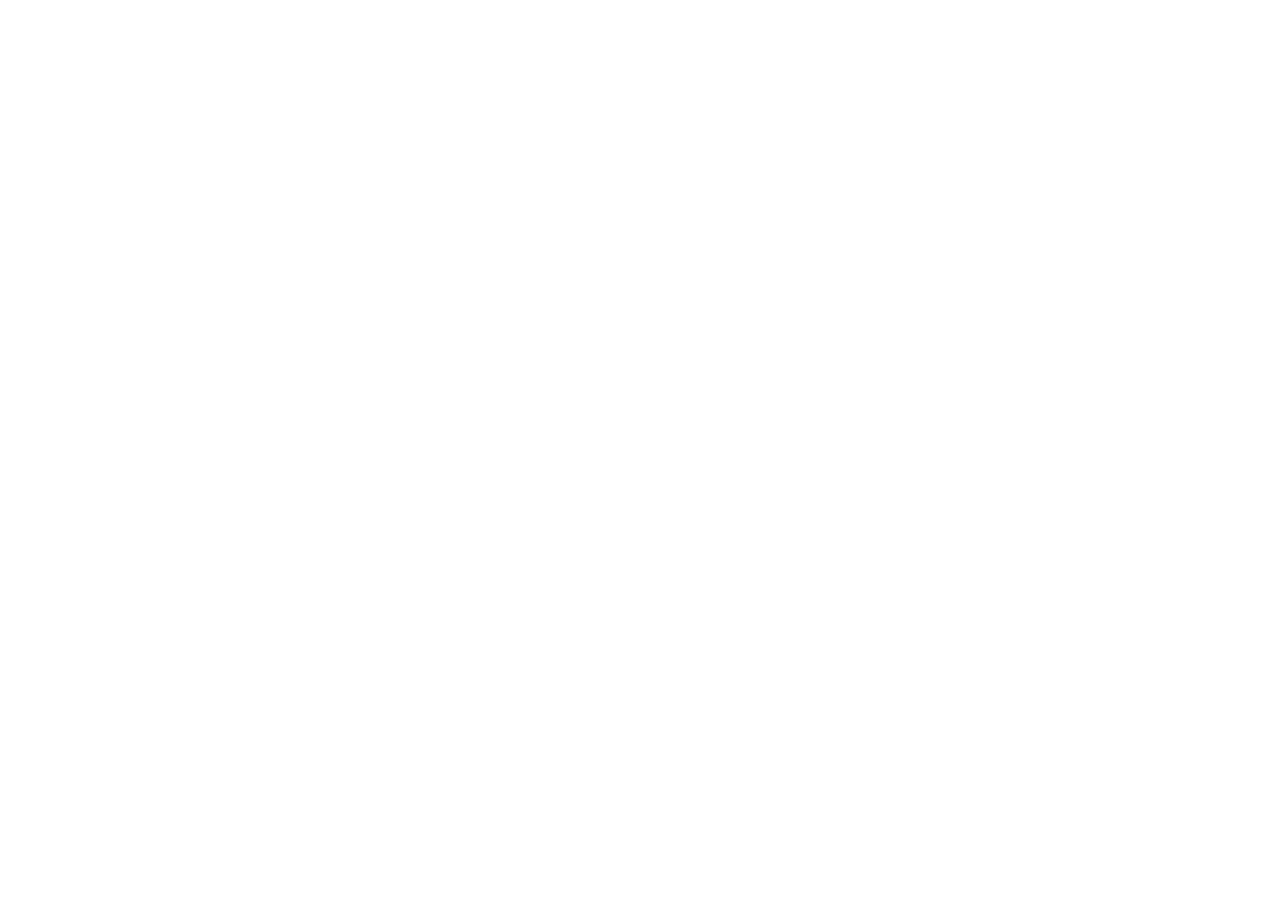
==== webshop.html @ d56270fb "base of webshop" ====
<!DOCTYPE html>
<html lang="en">
<head>
    <meta charset="UTF-8">
    <meta http-equiv="X-UA-Compatible" content="IE=edge">
    <meta name="viewport" content="width=device-width, initial-scale=1.0">
    <title>Webshop</title>
</head>
<body>
    <header>




    </header>
    
    
</body>
</html>
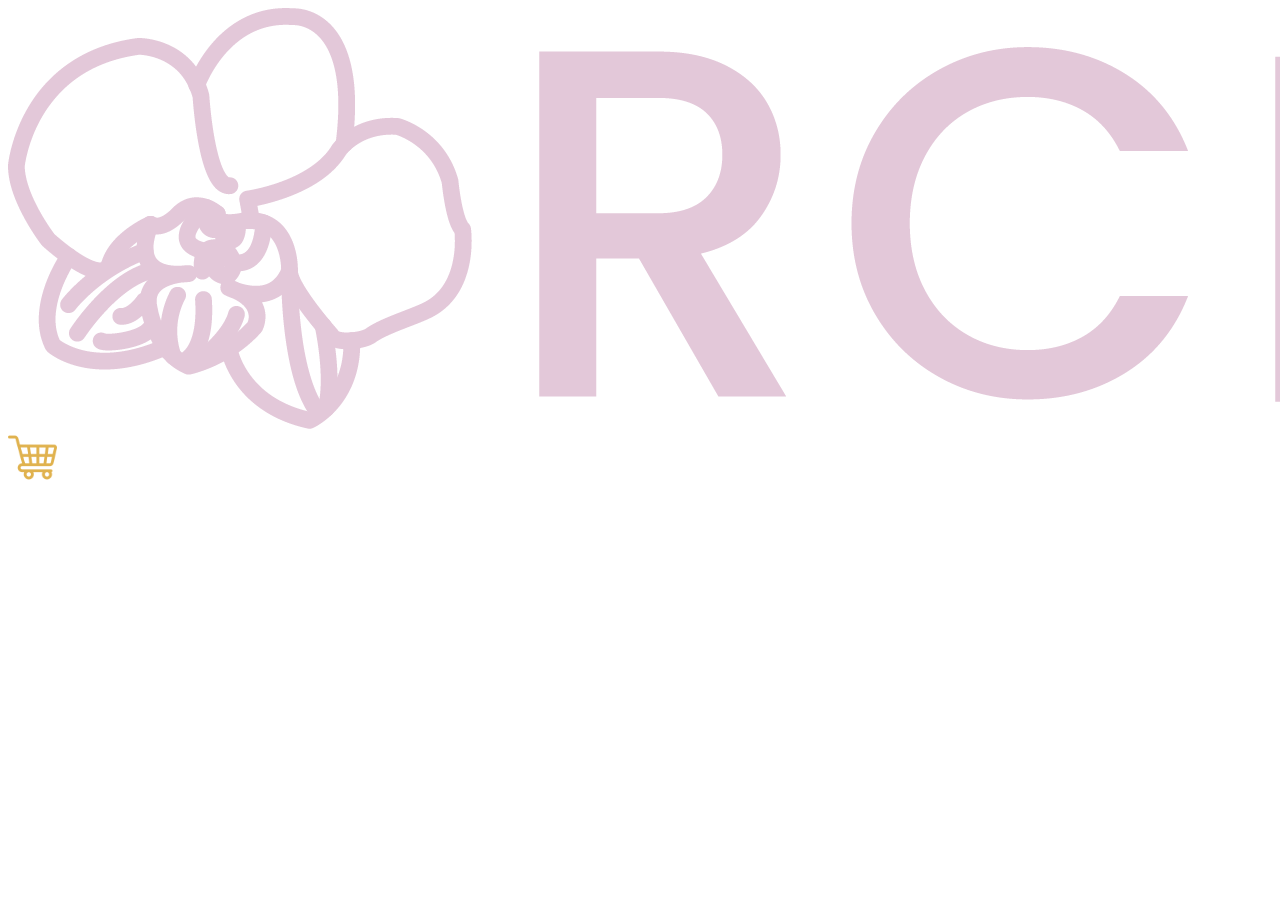
==== commit 072b24b0: "created img folder and added images" ====
--- a/webshop.html
+++ b/webshop.html
@@ -8,6 +8,10 @@
 </head>
 <body>
     <header>
+        <img href="#" src="./img/logo.png" alt="Orchil logo" class="logo">
+        <img href ="#" src="./img/shopping-cart.png" alt="shopping cart icon" class="shoppingcart">
+        
+
 
 
 
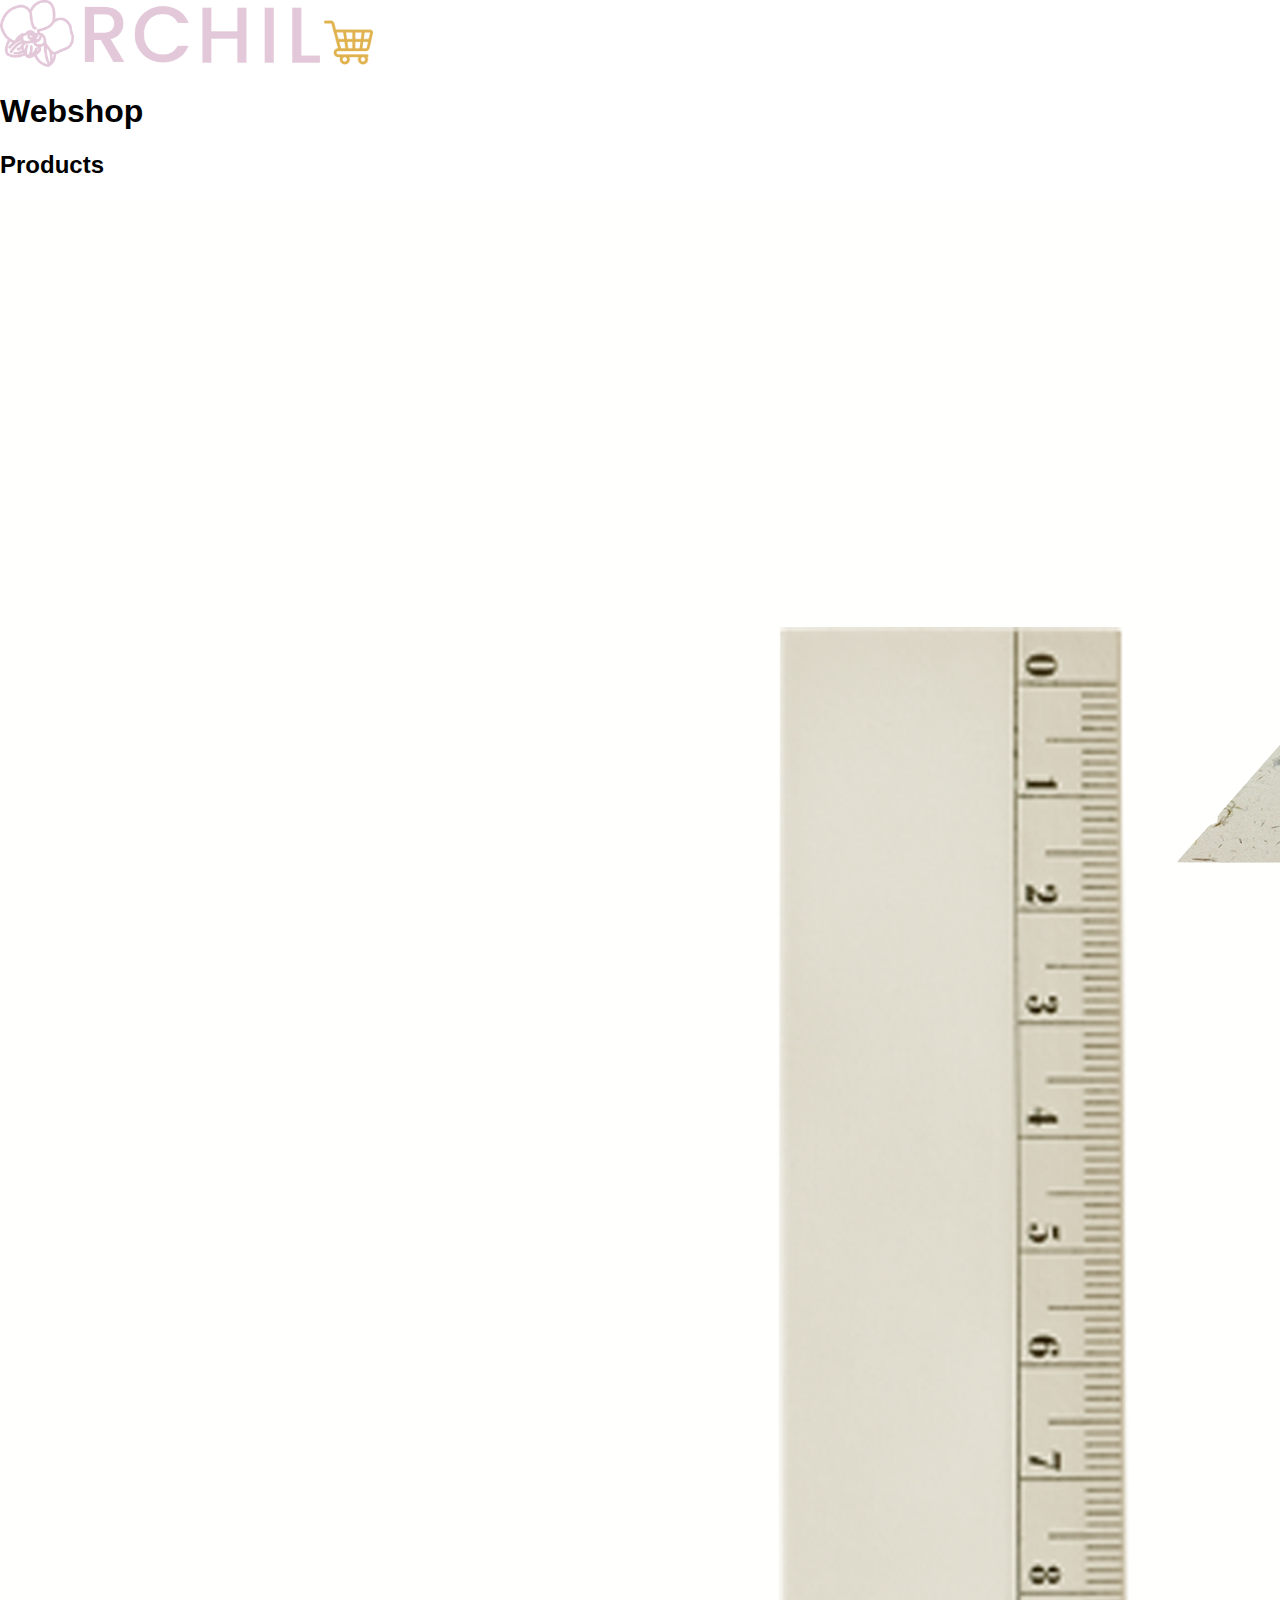
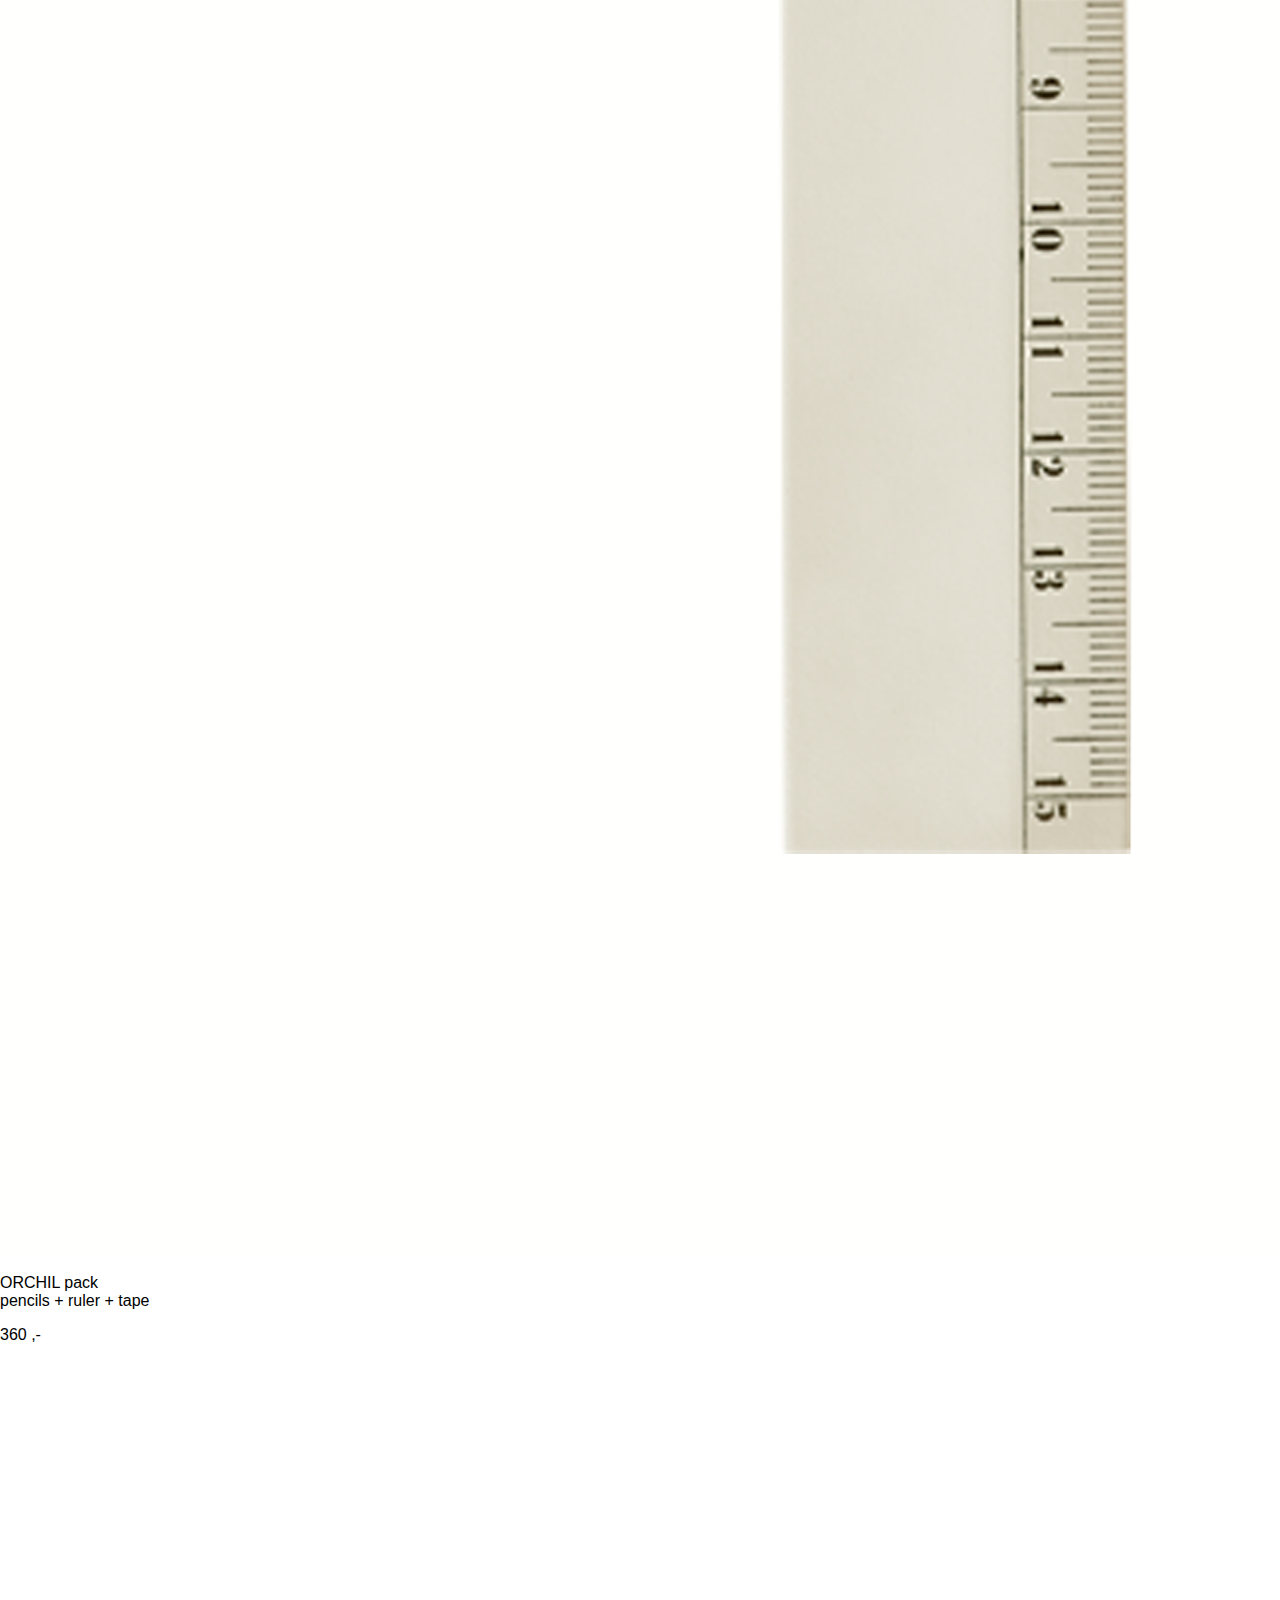
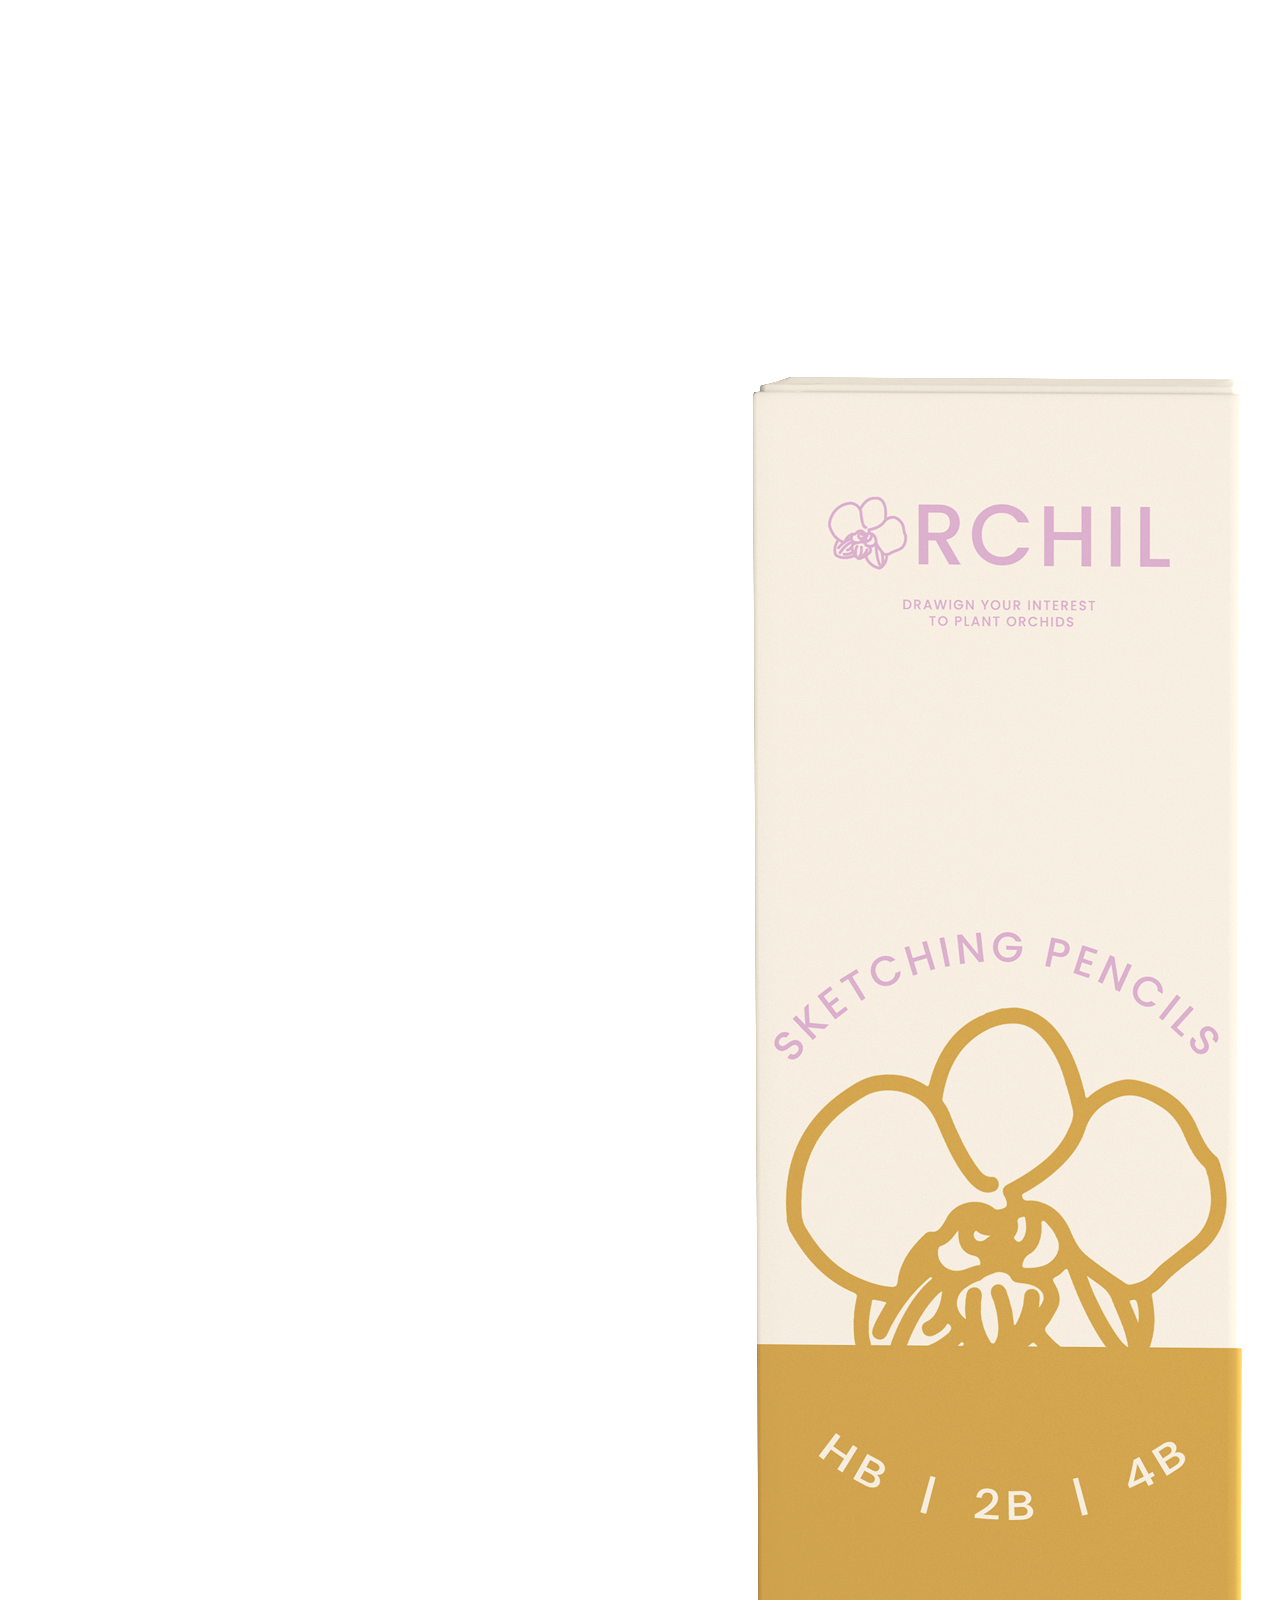
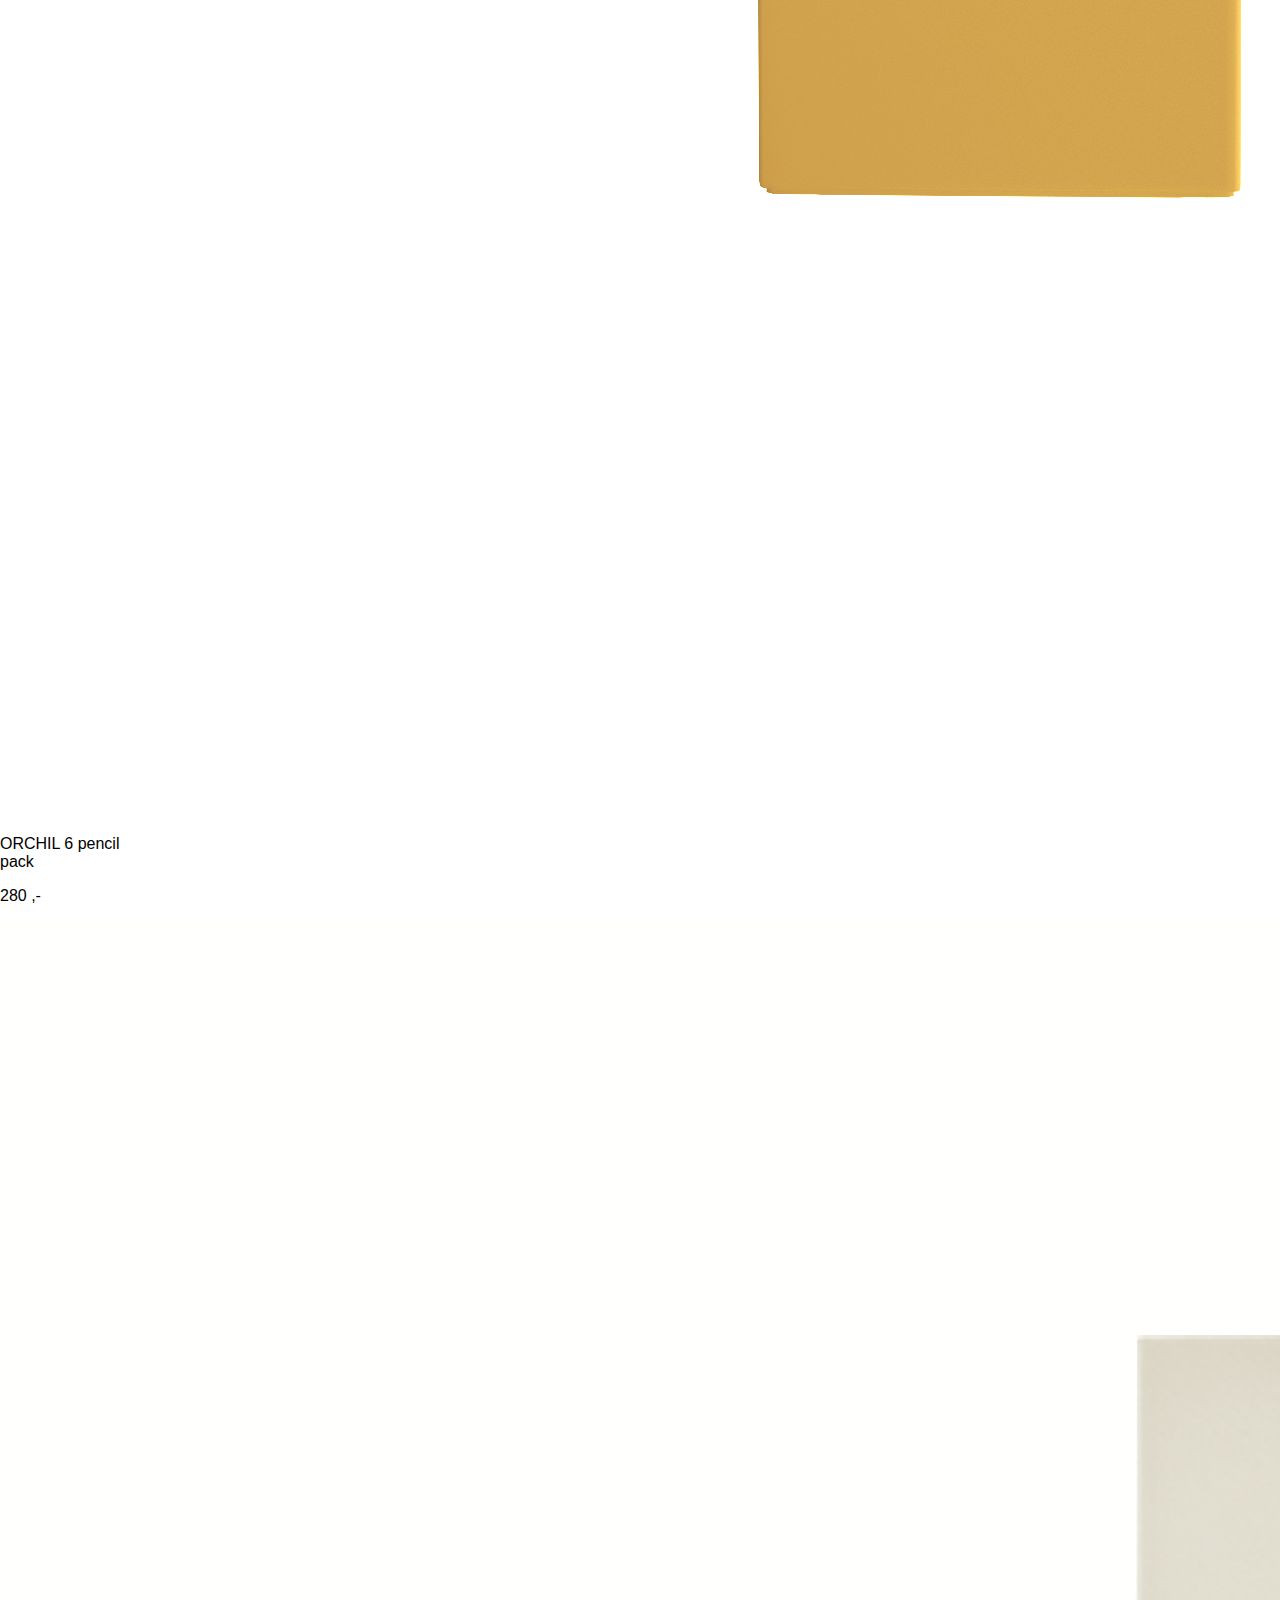
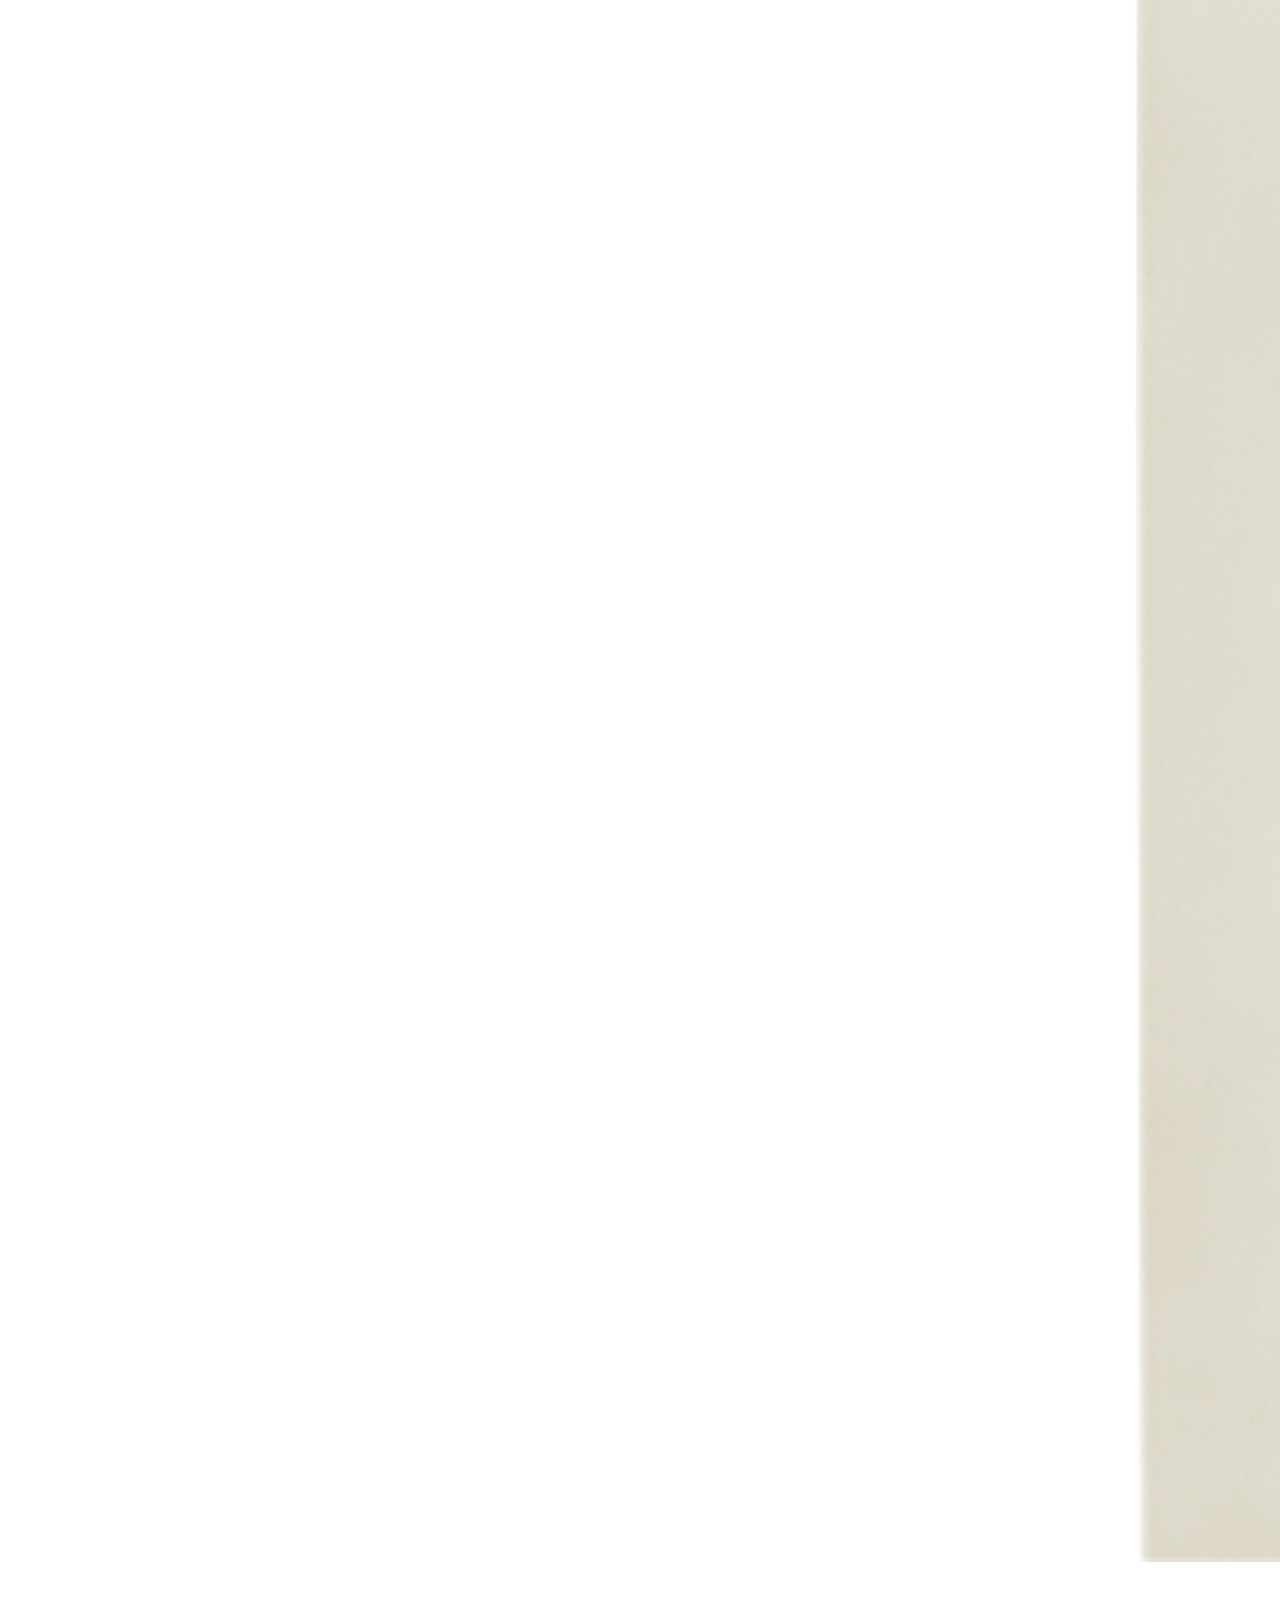
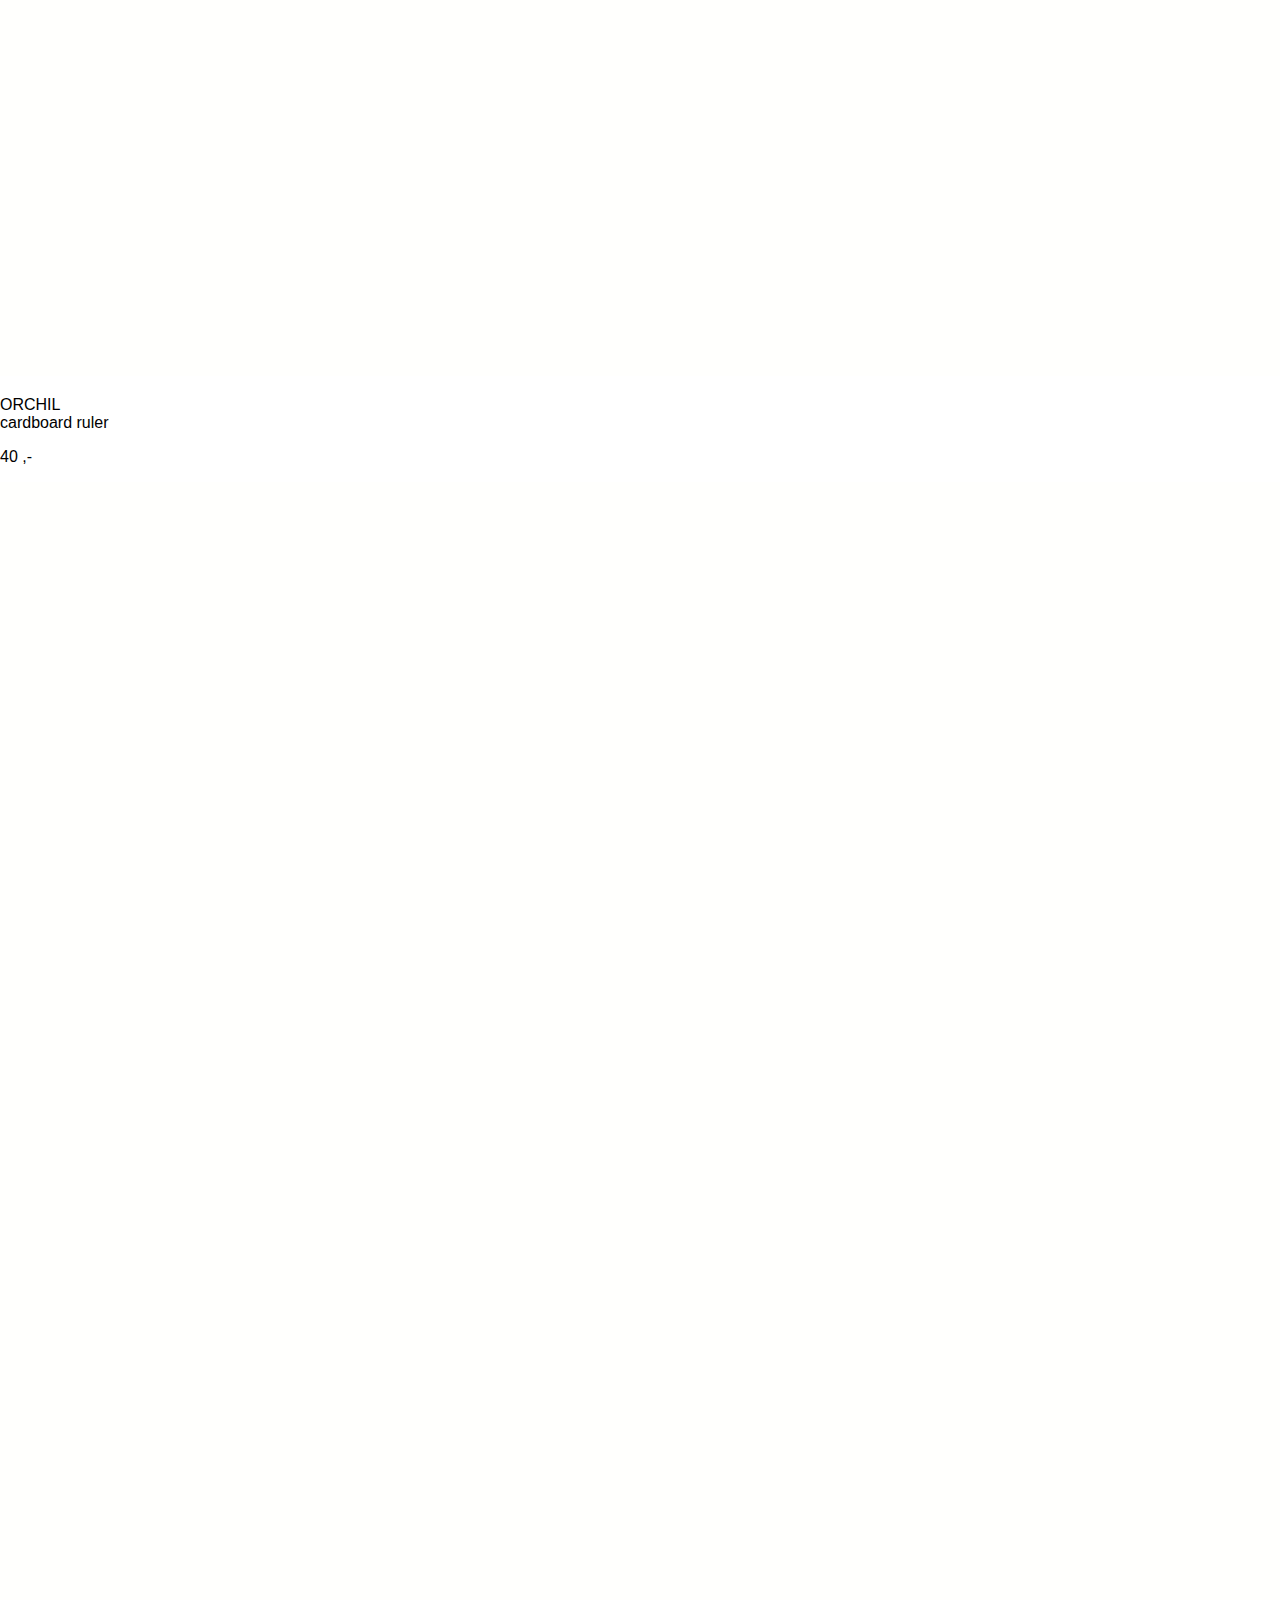
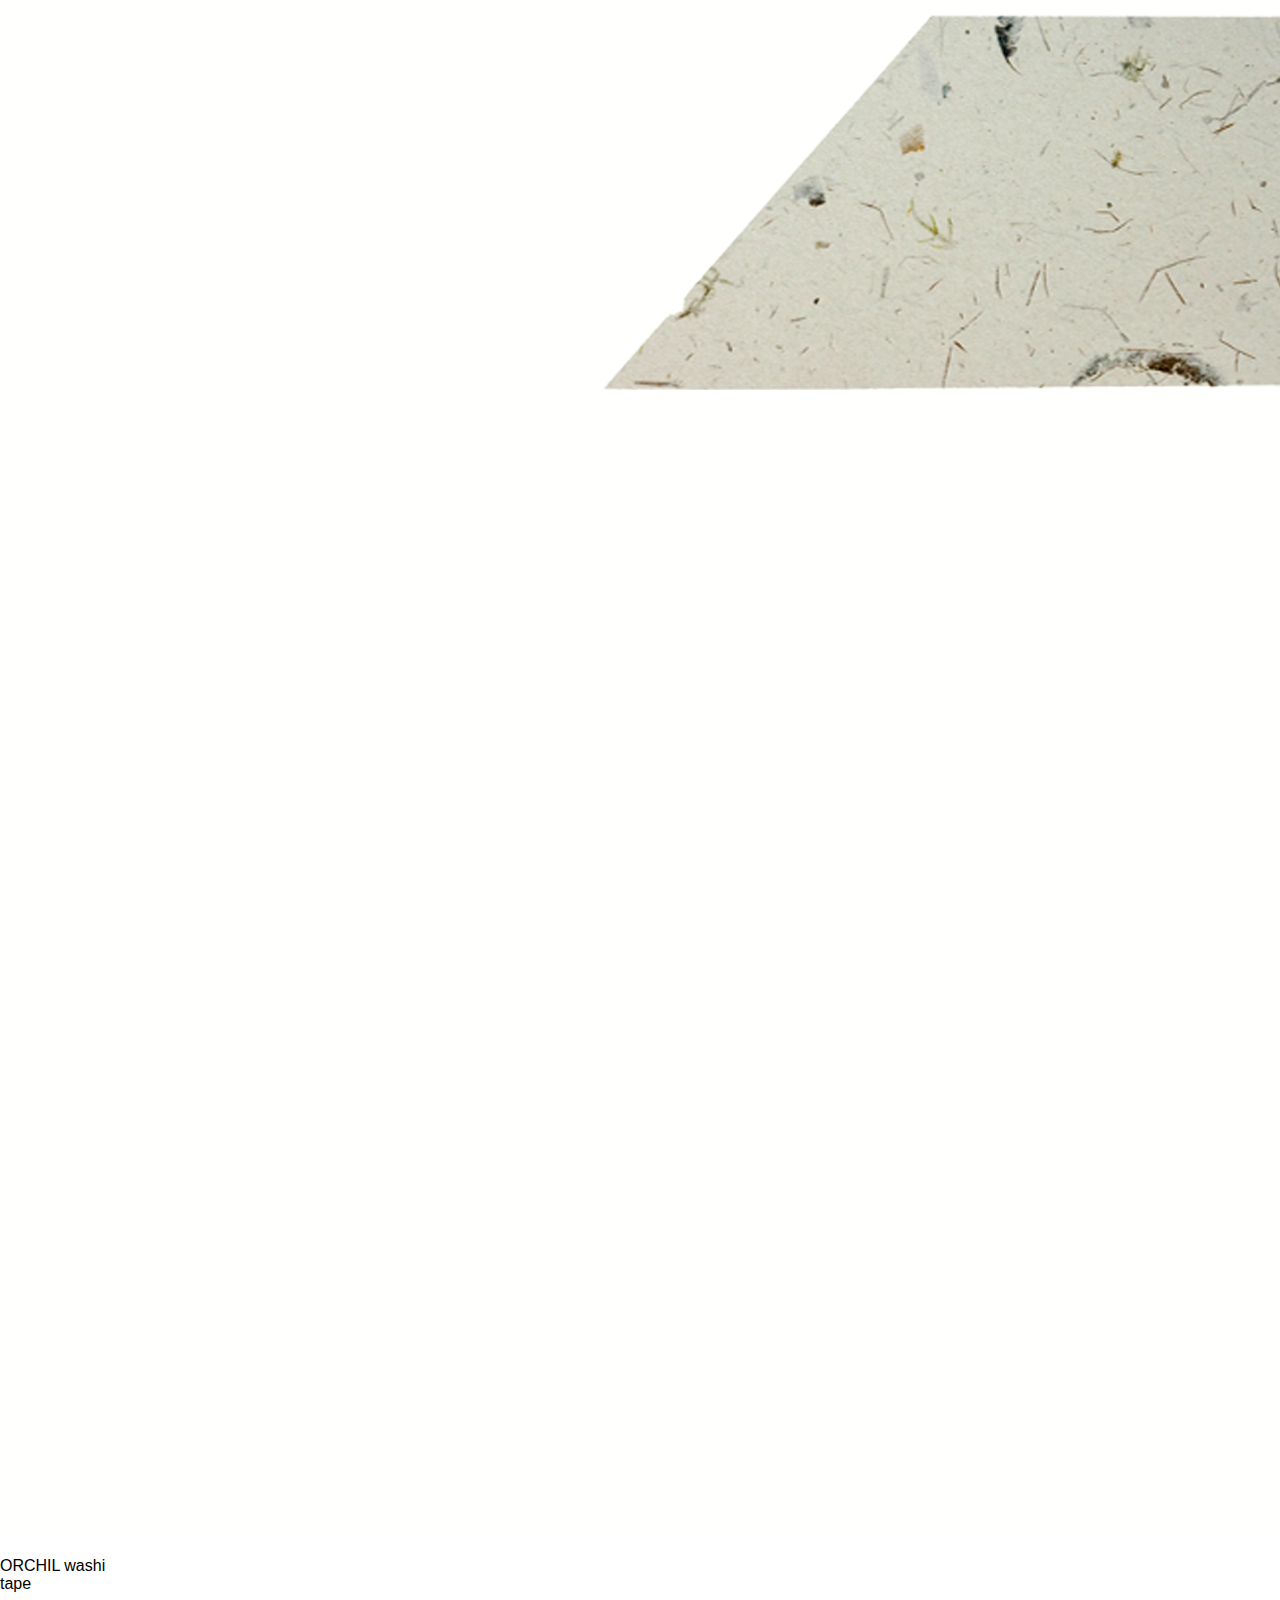
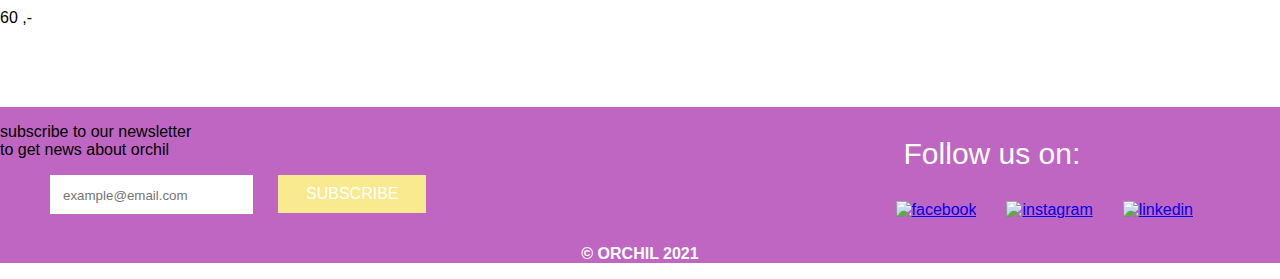
==== commit 70993a63: "Added content to webshop page, tried to fix header, added the old footer" ====
--- a/webshop.html
+++ b/webshop.html
@@ -4,20 +4,66 @@
     <meta charset="UTF-8">
     <meta http-equiv="X-UA-Compatible" content="IE=edge">
     <meta name="viewport" content="width=device-width, initial-scale=1.0">
+    <link rel="stylesheet" href="wshopstyle.css">
     <title>Webshop</title>
 </head>
 <body>
     <header>
         <img href="#" src="./img/logo.png" alt="Orchil logo" class="logo">
         <img href ="#" src="./img/shopping-cart.png" alt="shopping cart icon" class="shoppingcart">
-        
 
-
-
-
+        <h1> Webshop</h1>
 
     </header>
-    
-    
+    <h2>Products</h2>
+    <section class="products">
+        <div class="item">
+            <img src="./img/bundle.png" alt="bundle of the products, pencils, ruler and a tape" class="itempic">
+            <p>ORCHIL pack <br>pencils + ruler + tape</p>
+            <p class="price"> 360 ,-</p>
+
+        </div>
+        <div class="item">
+            <img src="./img/pencils.png" alt="6 set of orchil pencils" class="itempic">
+            <p>ORCHIL 6 pencil <br>pack</p>
+            <p class="price"> 280 ,-</p>
+
+        </div>
+        <div class="item">
+            <img src="./img/ruler.png" alt="orchil ruler" class="itempic">
+            <p>ORCHIL <br>cardboard ruler</p>
+            <p class="price"> 40 ,-</p>
+
+        </div>
+        <div class="item">
+            <img src="./img/tape.png" alt="orchil tape" class="itempic">
+            <p> ORCHIL washi <br> tape </p>
+            <p class="price"> 60 ,-</p>
+
+        </div>
+
+    </section>
+    <!-- Footer from the previous ORCHIL page -->
+    <footer>
+        <section class="grids"> 
+            <div class="gridone"> 
+                <p class="subscribe"> subscribe to our newsletter <br> to get news about orchil</p> 
+            <div class="emailbox"> 
+                <input type="text" id="footer-email" name="email" placeholder="example@email.com">
+                <a class="footer-button" href="#">Subscribe</a>
+            </div>
+        </div>
+            
+            <div class="gridtwo">
+                <h3 class="followus"> Follow us on: </h3>
+                <div class="icons">  
+                    <a href="https://www.facebook.com/"><img class="icon" src="img/facebook.png" alt="facebook"></a>
+                    <a href="https://instagram.com/"><img class="icon" src="img/instagram.png" alt="instagram"></a>
+                    <a href="https://linkedin.com/"><img class="icon" src="img/linkedin.png" alt="linkedin"></a>
+                </div>
+            </div>
+        </section>
+        <p class="cright"><strong>© ORCHIL 2021</strong></p>
+    </footer>
 </body>
 </html>--- a/wshopstyle.css
+++ b/wshopstyle.css
@@ -0,0 +1,173 @@
+*{
+    font-family: 'Poppins', sans-serif;
+}
+body{
+    margin: 0;
+}
+
+.logo{
+    width: 25%;
+}
+
+
+
+
+
+
+
+
+
+
+
+
+
+
+
+/* CSS for footer starts here */
+
+footer{
+    background-color: #BF66C2;
+    margin-top: 80px;
+    margin-bottom: 0;
+}
+.emailbox{
+    display: block;
+    margin: 0;
+}
+ 
+  #footer-email {
+    border: none;
+    padding: 13px 13px 11px 13px;
+    margin-bottom: 15px;
+    margin-left: 50px;
+    float: left;
+    text-align: left;
+  }
+  
+  .footer-button {
+    background-color: #F9E98F;
+    border: none;
+    color: #fff;
+    text-decoration: none;
+    text-transform: uppercase;
+    padding: 10px 28px;
+    transition-duration: 0.4s;
+    float: left;
+    margin-right: 40px;
+    margin-left: 25px;
+  }
+  
+  .footer-button:hover {
+    background-color: #EE69B7;
+    color: white;
+  }
+  .followus{
+      margin-left: 25px;
+      font-weight: 400;
+      color: white;
+      font-size: 30px;
+  }
+  .icons{
+    display: flex;
+    gap: 30px;
+    padding: 0px 17px;
+    align-content: center;
+    margin: auto;
+    margin-right: 70px;
+  }
+  .icon{
+    width: 44px;
+    height: 44px;
+  }
+  .grids{
+      margin: 0;
+      display: grid;
+      grid-template-columns: 1fr 1fr;
+  }
+  .gridone{
+      grid-column-start: 1;
+      grid-column-end: 3;
+  }
+  .gridtwo{
+      grid-column-start: 4;
+      grid-column-end: 5;
+  }
+  .cright{
+      color: white;
+      text-align: center;
+  }
+
+/* Code for the original page from the first part of the project 
+
+footer{
+    background-color: #BF66C2;
+    margin-top: 80px;
+    margin-bottom: 0;
+}
+.emailbox{
+    display: block;
+    margin: 0;
+}
+ 
+  #footer-email {
+    border: none;
+    padding: 13px 13px 11px 13px;
+    margin-bottom: 15px;
+    margin-left: 50px;
+    float: left;
+    text-align: left;
+  }
+  
+  .footer-button {
+    background-color: #F9E98F;
+    border: none;
+    color: #fff;
+    text-decoration: none;
+    text-transform: uppercase;
+    padding: 10px 28px;
+    transition-duration: 0.4s;
+    float: left;
+    margin-right: 40px;
+    margin-left: 25px;
+  }
+  
+  .footer-button:hover {
+    background-color: #EE69B7;
+    color: white;
+  }
+  .followus{
+      margin-left: 25px;
+      font-weight: 400;
+      color: white;
+      font-size: 30px;
+  }
+  .icons{
+    display: flex;
+    gap: 30px;
+    padding: 0px 17px;
+    align-content: center;
+    margin: auto;
+    margin-right: 70px;
+  }
+  .icon{
+    width: 44px;
+    height: 44px;
+  }
+  .grids{
+      margin: 0;
+      display: grid;
+      grid-template-columns: 1fr 1fr;
+  }
+  .gridone{
+      grid-column-start: 1;
+      grid-column-end: 3;
+  }
+  .gridtwo{
+      grid-column-start: 4;
+      grid-column-end: 5;
+  }
+  .cright{
+      color: white;
+      text-align: center;
+      
+      */ 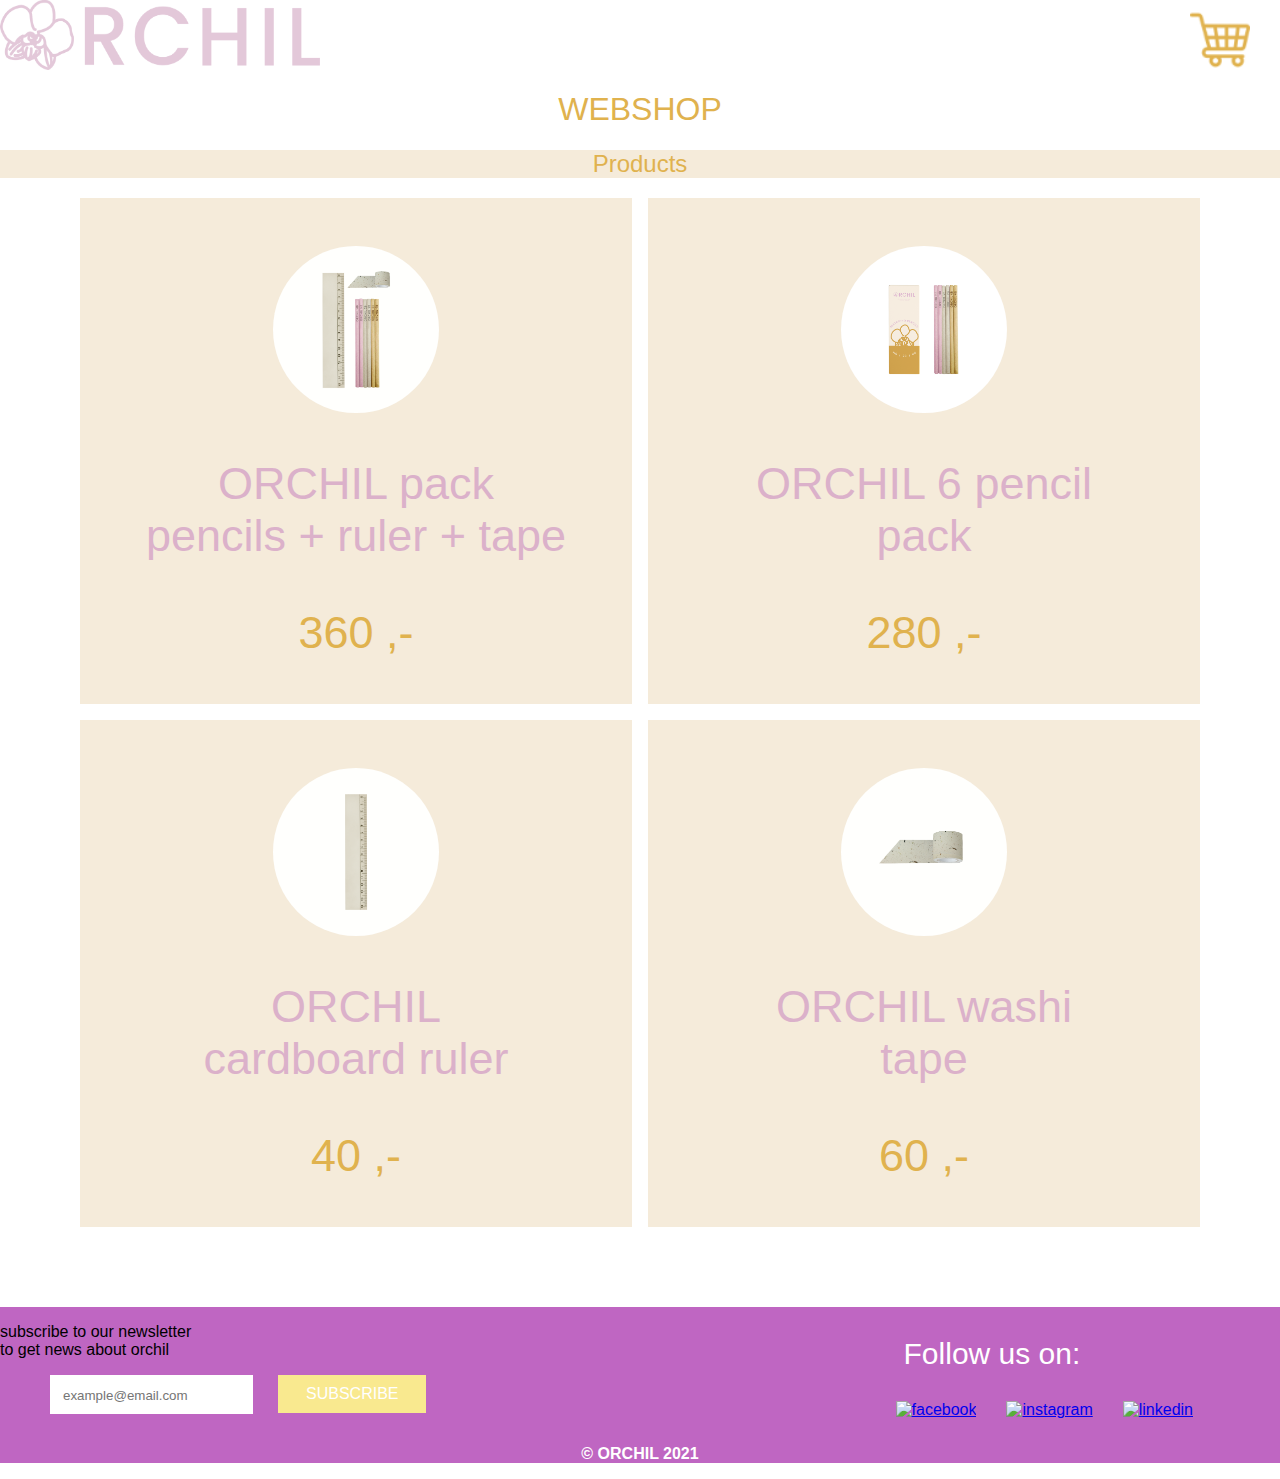
==== commit c8b8d960: "idk did some changes, added grids,and messed up the footer :/" ====
--- a/webshop.html
+++ b/webshop.html
@@ -11,34 +11,32 @@
     <header>
         <img href="#" src="./img/logo.png" alt="Orchil logo" class="logo">
         <img href ="#" src="./img/shopping-cart.png" alt="shopping cart icon" class="shoppingcart">
-
-        <h1> Webshop</h1>
-
     </header>
+    <h1> WEBSHOP</h1>
     <h2>Products</h2>
     <section class="products">
         <div class="item">
             <img src="./img/bundle.png" alt="bundle of the products, pencils, ruler and a tape" class="itempic">
-            <p>ORCHIL pack <br>pencils + ruler + tape</p>
-            <p class="price"> 360 ,-</p>
+            <p class="price-general">ORCHIL pack <br>pencils + ruler + tape</p>
+            <p class="price-general price-orange"> 360 ,-</p>
 
         </div>
         <div class="item">
             <img src="./img/pencils.png" alt="6 set of orchil pencils" class="itempic">
-            <p>ORCHIL 6 pencil <br>pack</p>
-            <p class="price"> 280 ,-</p>
+            <p class="price-general">ORCHIL 6 pencil <br>pack</p>
+            <p class="price-general price-orange"> 280 ,-</p>
 
         </div>
         <div class="item">
             <img src="./img/ruler.png" alt="orchil ruler" class="itempic">
-            <p>ORCHIL <br>cardboard ruler</p>
-            <p class="price"> 40 ,-</p>
+            <p class="price-general">ORCHIL <br>cardboard ruler</p>
+            <p class="price-general price-orange"> 40 ,-</p>
 
         </div>
         <div class="item">
             <img src="./img/tape.png" alt="orchil tape" class="itempic">
-            <p> ORCHIL washi <br> tape </p>
-            <p class="price"> 60 ,-</p>
+            <p class="price-general"> ORCHIL washi <br> tape </p>
+            <p class="price-general price-orange"> 60 ,-</p>
 
         </div>
 
--- a/wshopstyle.css
+++ b/wshopstyle.css
@@ -8,16 +8,65 @@
 .logo{
     width: 25%;
 }
-
-
-
-
-
-
-
-
-
-
+header{
+    display: flex;
+    justify-content: space-between;
+    width: 100%;
+}
+.shoppingcart{
+    padding-right: 20px;
+    width: 60px;
+    height: 60px;
+    margin-top: 10px;
+    margin-right: 10px;
+}
+h1{
+    text-align: center;
+    color: #E0B24E;
+    font-weight: 500;
+}
+h2{
+    text-align: center;
+    color: #E0B24E;
+    background-color: #F5EBDA;
+    font-weight: 500;
+
+}
+.item{
+    background-color: #F5EBDA;
+}
+.itempic{
+    display: block;
+    width: 30%;
+    margin-left: auto;
+    margin-right: auto;
+    border-radius: 50%; /* circle */
+    
+}
+
+.price-general{
+    color: #DBB1CA;
+    font-size: 45px;
+    text-align: center;
+}
+
+.price-orange{
+    color: #E0B24E;
+}
+
+
+.products{
+    padding: 0 5rem;
+    display: grid;
+    grid-template-columns: repeat(1, 1fr);
+    grid-template-rows: auto;
+    gap: 1rem;
+}
+
+.item {
+    padding-top: 3rem;
+    width: 100%
+}
 
 
 
@@ -97,6 +146,11 @@
       text-align: center;
   }
 
+  @media only screen and (min-width: 768px) {
+
+    .products{
+        grid-template-columns: repeat(2, 1fr);
+    }
 /* Code for the original page from the first part of the project 
 
 footer{
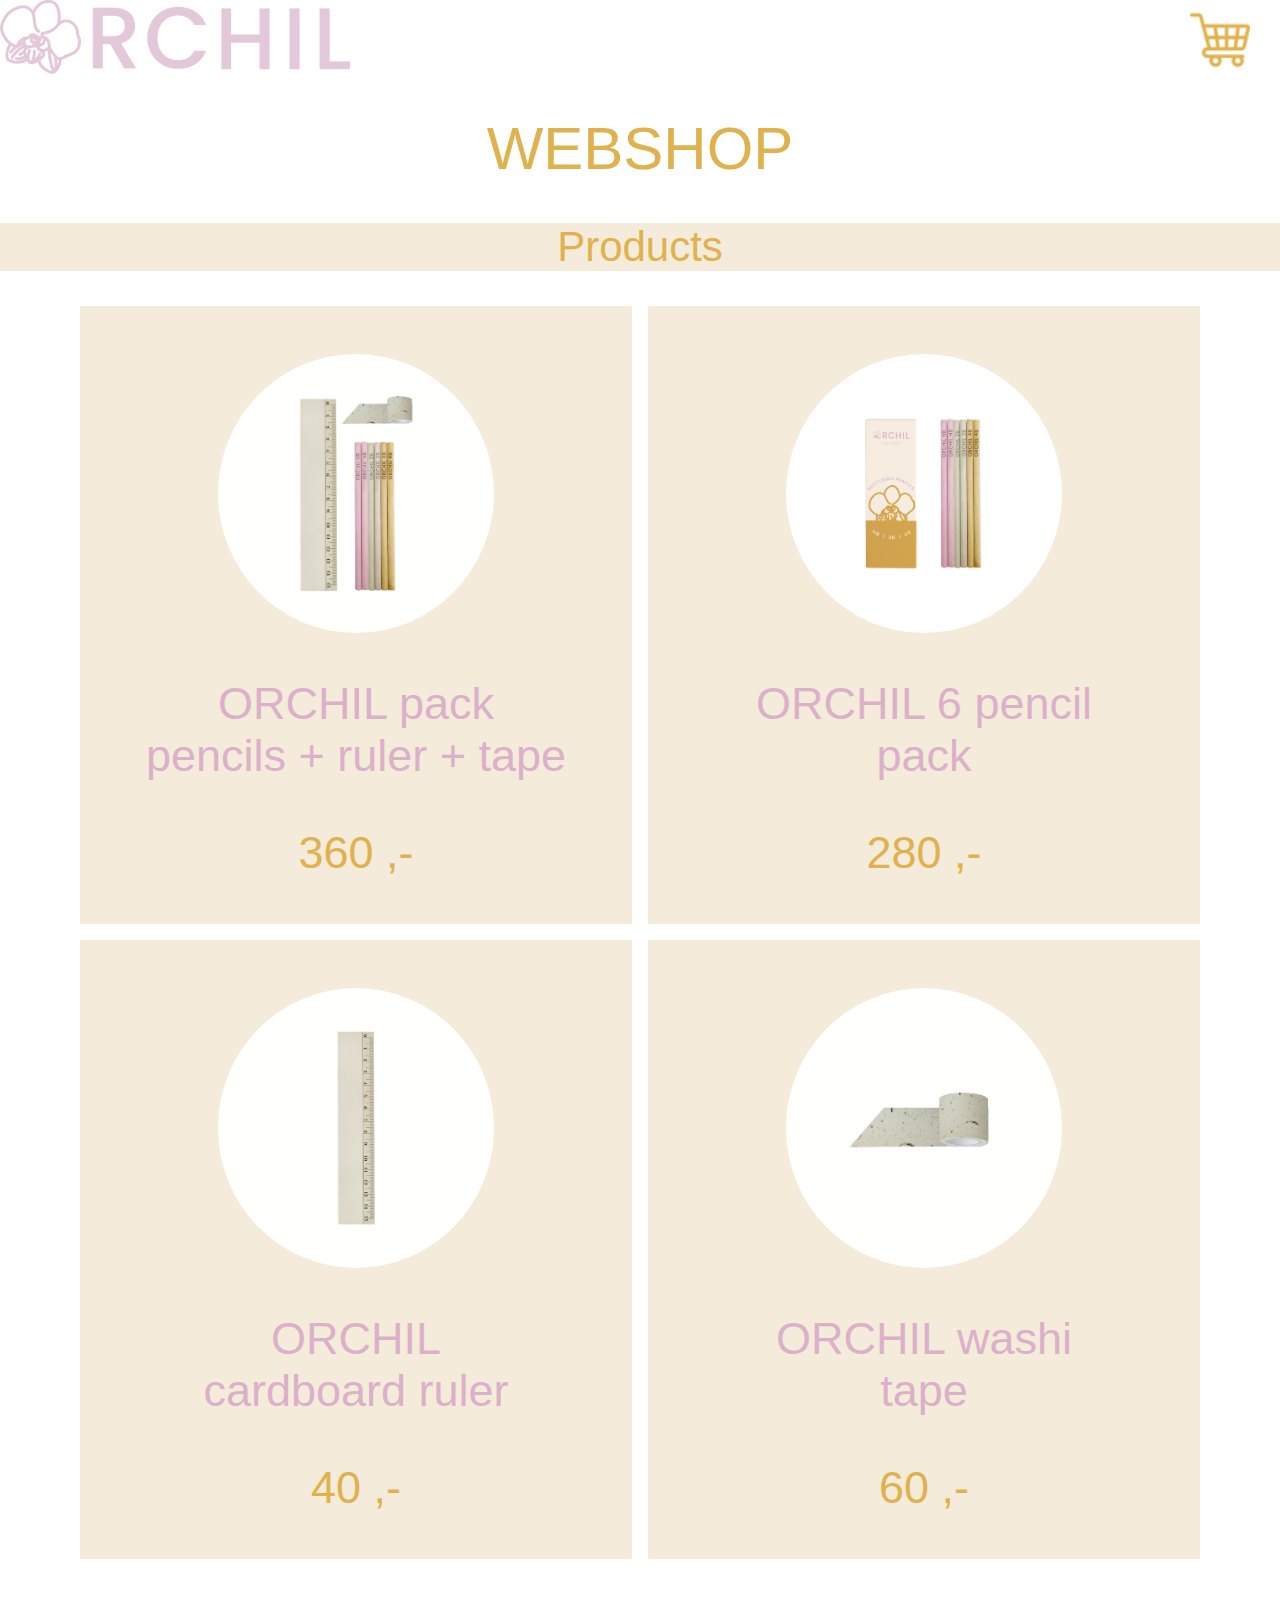
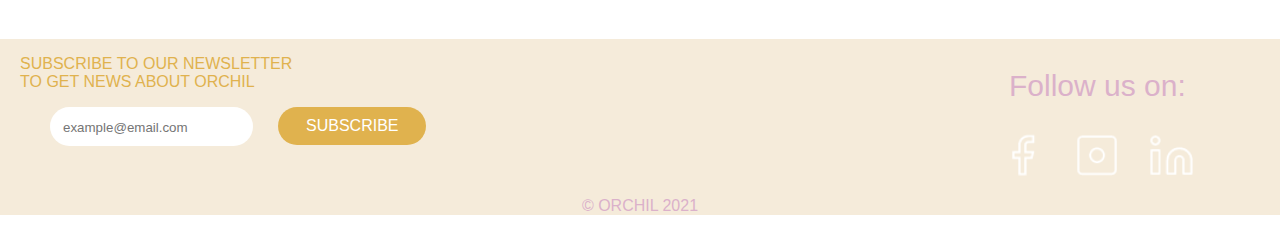
==== commit ce56c3e1: "finished footer, couldnt fixed, added icon pictures" ====
--- a/webshop.html
+++ b/webshop.html
@@ -15,25 +15,25 @@
     <h1> WEBSHOP</h1>
     <h2>Products</h2>
     <section class="products">
-        <div class="item">
+        <div href="#" class="item">
             <img src="./img/bundle.png" alt="bundle of the products, pencils, ruler and a tape" class="itempic">
             <p class="price-general">ORCHIL pack <br>pencils + ruler + tape</p>
             <p class="price-general price-orange"> 360 ,-</p>
 
         </div>
-        <div class="item">
+        <div href="#" class="item">
             <img src="./img/pencils.png" alt="6 set of orchil pencils" class="itempic">
             <p class="price-general">ORCHIL 6 pencil <br>pack</p>
             <p class="price-general price-orange"> 280 ,-</p>
 
         </div>
-        <div class="item">
+        <div href="#" class="item">
             <img src="./img/ruler.png" alt="orchil ruler" class="itempic">
             <p class="price-general">ORCHIL <br>cardboard ruler</p>
             <p class="price-general price-orange"> 40 ,-</p>
 
         </div>
-        <div class="item">
+        <div href="#" class="item">
             <img src="./img/tape.png" alt="orchil tape" class="itempic">
             <p class="price-general"> ORCHIL washi <br> tape </p>
             <p class="price-general price-orange"> 60 ,-</p>
@@ -45,7 +45,7 @@
     <footer>
         <section class="grids"> 
             <div class="gridone"> 
-                <p class="subscribe"> subscribe to our newsletter <br> to get news about orchil</p> 
+                <p class="subscribe"> Subscribe to our newsletter <br> to get news about orchil</p> 
             <div class="emailbox"> 
                 <input type="text" id="footer-email" name="email" placeholder="example@email.com">
                 <a class="footer-button" href="#">Subscribe</a>
@@ -61,7 +61,7 @@
                 </div>
             </div>
         </section>
-        <p class="cright"><strong>© ORCHIL 2021</strong></p>
+        <p class="cright">© ORCHIL 2021</p>
     </footer>
 </body>
 </html>--- a/wshopstyle.css
+++ b/wshopstyle.css
@@ -6,7 +6,9 @@
 }
 
 .logo{
-    width: 25%;
+    width: 100%;
+    max-width: 350px;
+    height: auto;
 }
 header{
     display: flex;
@@ -24,12 +26,15 @@
     text-align: center;
     color: #E0B24E;
     font-weight: 500;
+    font-size: 60px;
 }
 h2{
     text-align: center;
     color: #E0B24E;
     background-color: #F5EBDA;
     font-weight: 500;
+    padding: 5 0;
+    font-size: 42px;
 
 }
 .item{
@@ -37,7 +42,8 @@
 }
 .itempic{
     display: block;
-    width: 30%;
+    width: 100%;
+    max-width: 50%;
     margin-left: auto;
     margin-right: auto;
     border-radius: 50%; /* circle */
@@ -74,8 +80,14 @@
 
 /* CSS for footer starts here */
 
+.subscribe{
+    margin-left: 20px;
+    color: #E0B24E;
+    text-transform: uppercase;
+}
+
 footer{
-    background-color: #BF66C2;
+    background-color: #F5EBDA;
     margin-top: 80px;
     margin-bottom: 0;
 }
@@ -91,11 +103,13 @@
     margin-left: 50px;
     float: left;
     text-align: left;
+    border-radius: 25px;
   }
   
   .footer-button {
-    background-color: #F9E98F;
-    border: none;
+    background-color: #E0B24E;
+    border: none;
+    border-radius: 25px;
     color: #fff;
     text-decoration: none;
     text-transform: uppercase;
@@ -107,13 +121,13 @@
   }
   
   .footer-button:hover {
-    background-color: #EE69B7;
-    color: white;
+    background-color: #DBB1CA;
+    color: #fff;
   }
   .followus{
       margin-left: 25px;
       font-weight: 400;
-      color: white;
+      color: #DBB1CA;
       font-size: 30px;
   }
   .icons{
@@ -142,15 +156,22 @@
       grid-column-end: 5;
   }
   .cright{
-      color: white;
+      color: #DBB1CA;
       text-align: center;
-  }
+      font-weight: 500;
+  }   
+
+
+
+
+
 
   @media only screen and (min-width: 768px) {
 
     .products{
         grid-template-columns: repeat(2, 1fr);
     }
+    
 /* Code for the original page from the first part of the project 
 
 footer{
@@ -223,5 +244,5 @@
   .cright{
       color: white;
       text-align: center;
-      
-      */ +      */
+      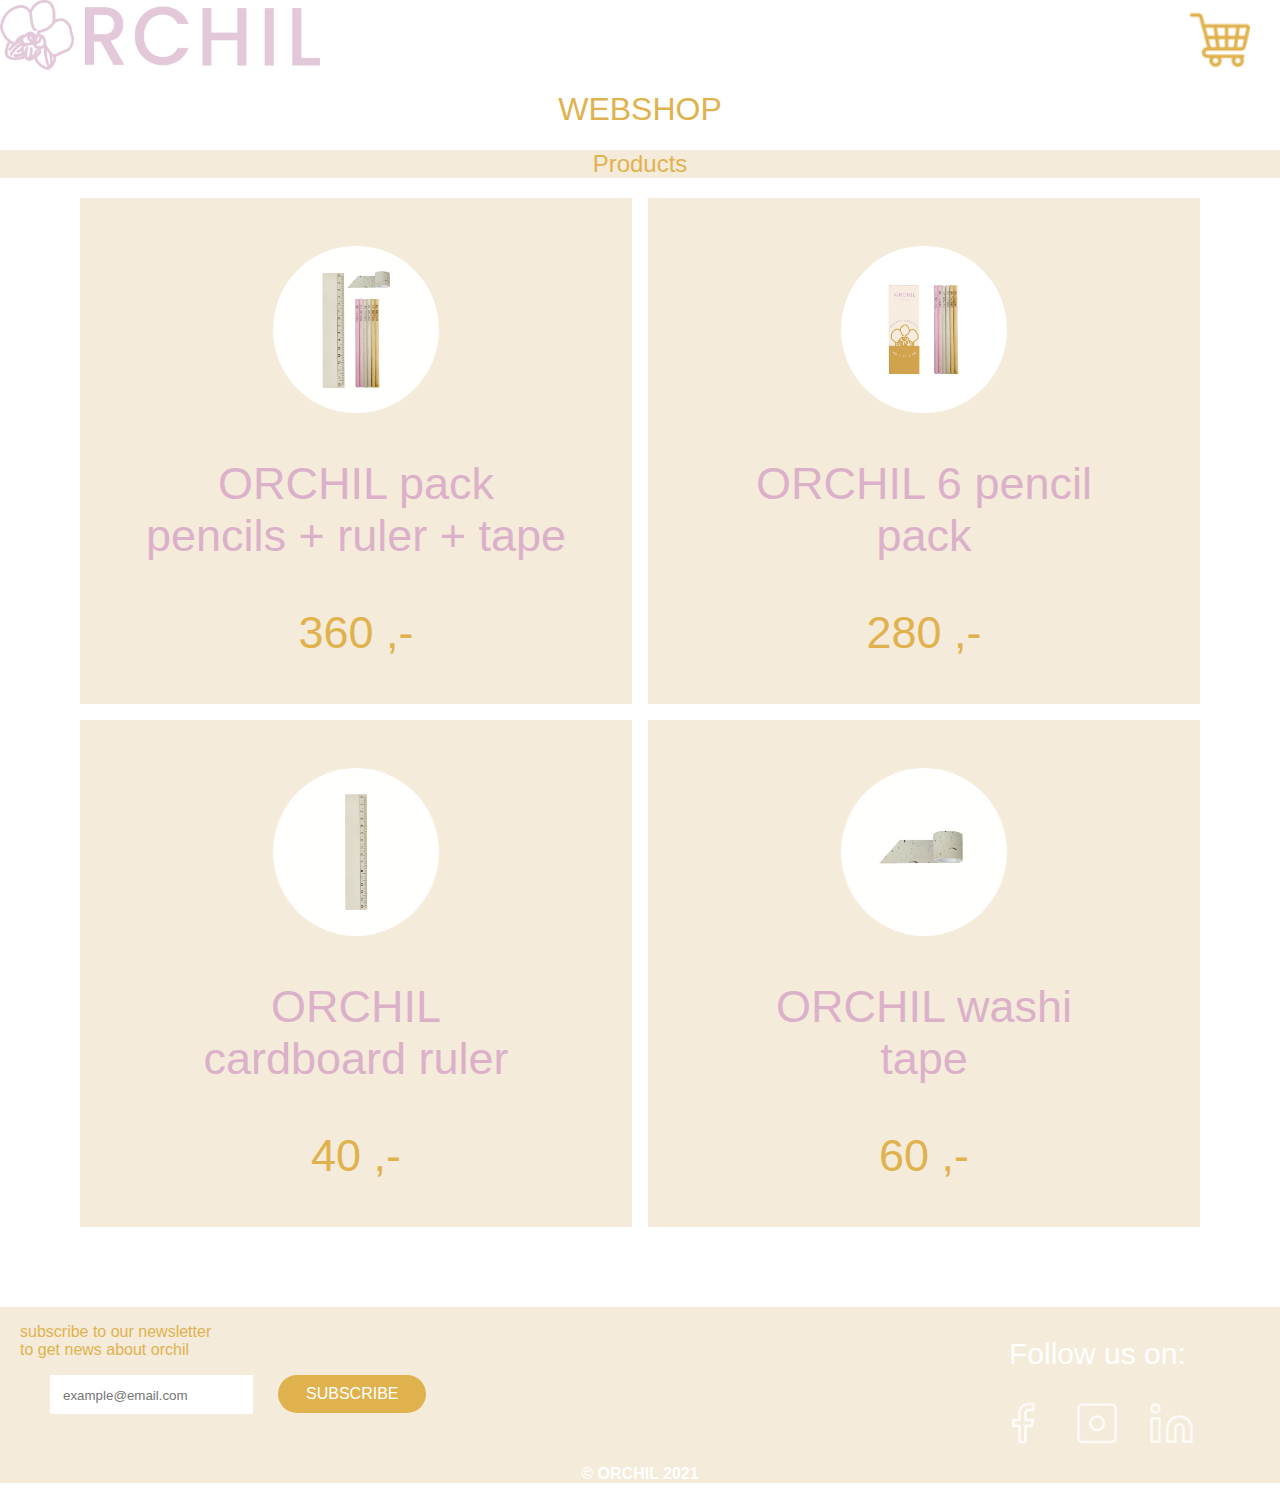
==== commit 088b93dc: "Merge remote-tracking branch 'origin/main' into main" ====
--- a/webshop.html
+++ b/webshop.html
@@ -15,25 +15,25 @@
     <h1> WEBSHOP</h1>
     <h2>Products</h2>
     <section class="products">
-        <div href="#" class="item">
+        <div class="item">
             <img src="./img/bundle.png" alt="bundle of the products, pencils, ruler and a tape" class="itempic">
             <p class="price-general">ORCHIL pack <br>pencils + ruler + tape</p>
             <p class="price-general price-orange"> 360 ,-</p>
 
         </div>
-        <div href="#" class="item">
+        <div class="item">
             <img src="./img/pencils.png" alt="6 set of orchil pencils" class="itempic">
             <p class="price-general">ORCHIL 6 pencil <br>pack</p>
             <p class="price-general price-orange"> 280 ,-</p>
 
         </div>
-        <div href="#" class="item">
+        <div class="item">
             <img src="./img/ruler.png" alt="orchil ruler" class="itempic">
             <p class="price-general">ORCHIL <br>cardboard ruler</p>
             <p class="price-general price-orange"> 40 ,-</p>
 
         </div>
-        <div href="#" class="item">
+        <div class="item">
             <img src="./img/tape.png" alt="orchil tape" class="itempic">
             <p class="price-general"> ORCHIL washi <br> tape </p>
             <p class="price-general price-orange"> 60 ,-</p>
@@ -45,7 +45,7 @@
     <footer>
         <section class="grids"> 
             <div class="gridone"> 
-                <p class="subscribe"> Subscribe to our newsletter <br> to get news about orchil</p> 
+                <p class="subscribe"> subscribe to our newsletter <br> to get news about orchil</p> 
             <div class="emailbox"> 
                 <input type="text" id="footer-email" name="email" placeholder="example@email.com">
                 <a class="footer-button" href="#">Subscribe</a>
@@ -61,7 +61,7 @@
                 </div>
             </div>
         </section>
-        <p class="cright">© ORCHIL 2021</p>
+        <p class="cright"><strong>© ORCHIL 2021</strong></p>
     </footer>
 </body>
 </html>--- a/wshopstyle.css
+++ b/wshopstyle.css
@@ -6,9 +6,7 @@
 }
 
 .logo{
-    width: 100%;
-    max-width: 350px;
-    height: auto;
+    width: 25%;
 }
 header{
     display: flex;
@@ -26,15 +24,12 @@
     text-align: center;
     color: #E0B24E;
     font-weight: 500;
-    font-size: 60px;
 }
 h2{
     text-align: center;
     color: #E0B24E;
     background-color: #F5EBDA;
     font-weight: 500;
-    padding: 5 0;
-    font-size: 42px;
 
 }
 .item{
@@ -42,8 +37,7 @@
 }
 .itempic{
     display: block;
-    width: 100%;
-    max-width: 50%;
+    width: 30%;
     margin-left: auto;
     margin-right: auto;
     border-radius: 50%; /* circle */
@@ -83,7 +77,6 @@
 .subscribe{
     margin-left: 20px;
     color: #E0B24E;
-    text-transform: uppercase;
 }
 
 footer{
@@ -103,7 +96,6 @@
     margin-left: 50px;
     float: left;
     text-align: left;
-    border-radius: 25px;
   }
   
   .footer-button {
@@ -121,13 +113,13 @@
   }
   
   .footer-button:hover {
-    background-color: #DBB1CA;
-    color: #fff;
+    background-color: #F5EBDA;
+    color: white;
   }
   .followus{
       margin-left: 25px;
       font-weight: 400;
-      color: #DBB1CA;
+      color: white;
       font-size: 30px;
   }
   .icons{
@@ -156,9 +148,8 @@
       grid-column-end: 5;
   }
   .cright{
-      color: #DBB1CA;
+      color: white;
       text-align: center;
-      font-weight: 500;
   }   
 
 
@@ -244,5 +235,5 @@
   .cright{
       color: white;
       text-align: center;
-      */
-      +      
+      */ 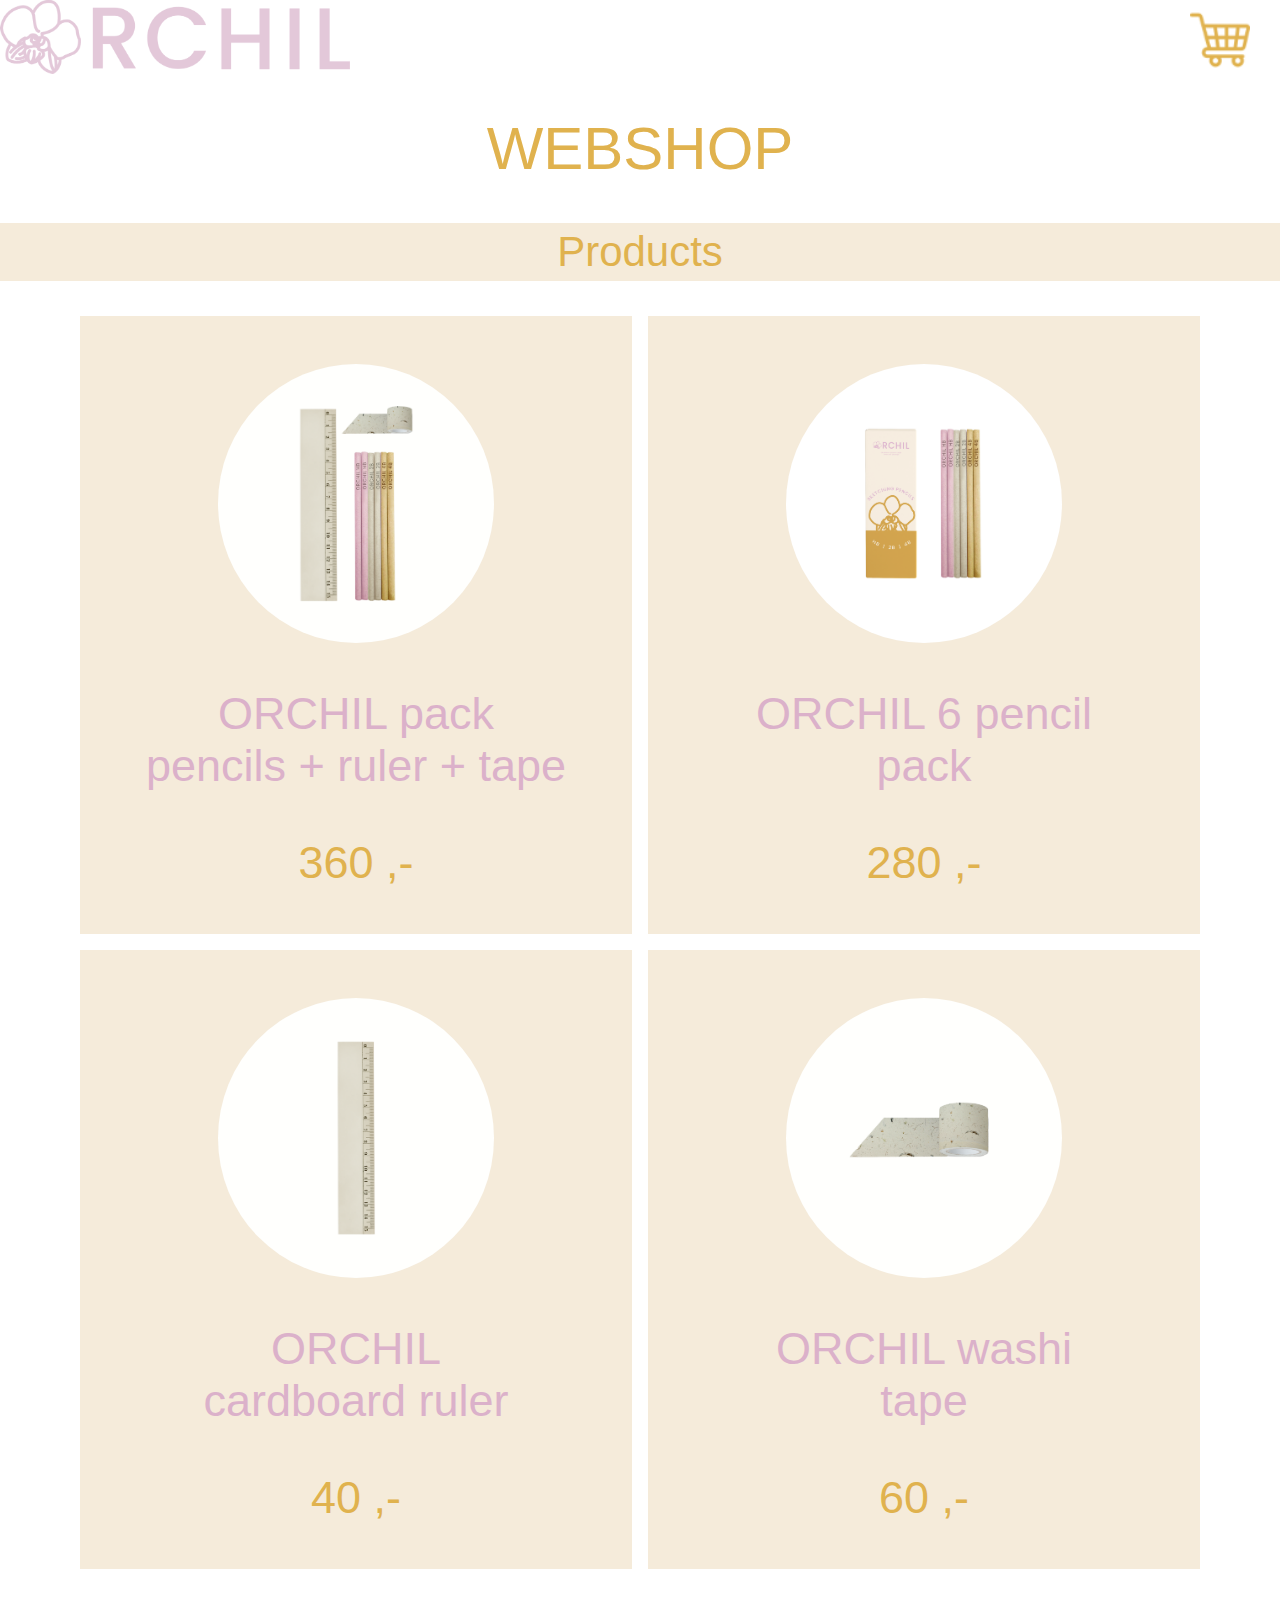
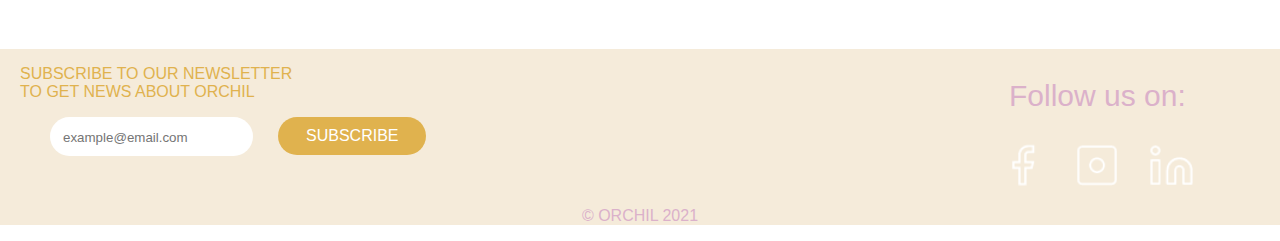
==== commit 6b90e739: "Merge remote-tracking branch 'origin/main' into main" ====
--- a/webshop.html
+++ b/webshop.html
@@ -15,25 +15,25 @@
     <h1> WEBSHOP</h1>
     <h2>Products</h2>
     <section class="products">
-        <div class="item">
+        <div href="#" class="item">
             <img src="./img/bundle.png" alt="bundle of the products, pencils, ruler and a tape" class="itempic">
             <p class="price-general">ORCHIL pack <br>pencils + ruler + tape</p>
             <p class="price-general price-orange"> 360 ,-</p>
 
         </div>
-        <div class="item">
+        <div href="#" class="item">
             <img src="./img/pencils.png" alt="6 set of orchil pencils" class="itempic">
             <p class="price-general">ORCHIL 6 pencil <br>pack</p>
             <p class="price-general price-orange"> 280 ,-</p>
 
         </div>
-        <div class="item">
+        <div href="#" class="item">
             <img src="./img/ruler.png" alt="orchil ruler" class="itempic">
             <p class="price-general">ORCHIL <br>cardboard ruler</p>
             <p class="price-general price-orange"> 40 ,-</p>
 
         </div>
-        <div class="item">
+        <div href="#" class="item">
             <img src="./img/tape.png" alt="orchil tape" class="itempic">
             <p class="price-general"> ORCHIL washi <br> tape </p>
             <p class="price-general price-orange"> 60 ,-</p>
@@ -45,7 +45,7 @@
     <footer>
         <section class="grids"> 
             <div class="gridone"> 
-                <p class="subscribe"> subscribe to our newsletter <br> to get news about orchil</p> 
+                <p class="subscribe"> Subscribe to our newsletter <br> to get news about orchil</p> 
             <div class="emailbox"> 
                 <input type="text" id="footer-email" name="email" placeholder="example@email.com">
                 <a class="footer-button" href="#">Subscribe</a>
@@ -61,7 +61,7 @@
                 </div>
             </div>
         </section>
-        <p class="cright"><strong>© ORCHIL 2021</strong></p>
+        <p class="cright">© ORCHIL 2021</p>
     </footer>
 </body>
 </html>--- a/wshopstyle.css
+++ b/wshopstyle.css
@@ -6,7 +6,9 @@
 }
 
 .logo{
-    width: 25%;
+    width: 100%;
+    max-width: 350px;
+    height: auto;
 }
 header{
     display: flex;
@@ -24,12 +26,15 @@
     text-align: center;
     color: #E0B24E;
     font-weight: 500;
+    font-size: 60px;
 }
 h2{
     text-align: center;
     color: #E0B24E;
     background-color: #F5EBDA;
     font-weight: 500;
+    padding: 5px 0px;
+    font-size: 42px;
 
 }
 .item{
@@ -37,7 +42,8 @@
 }
 .itempic{
     display: block;
-    width: 30%;
+    width: 100%;
+    max-width: 50%;
     margin-left: auto;
     margin-right: auto;
     border-radius: 50%; /* circle */
@@ -77,6 +83,7 @@
 .subscribe{
     margin-left: 20px;
     color: #E0B24E;
+    text-transform: uppercase;
 }
 
 footer{
@@ -96,6 +103,7 @@
     margin-left: 50px;
     float: left;
     text-align: left;
+    border-radius: 25px;
   }
   
   .footer-button {
@@ -113,13 +121,13 @@
   }
   
   .footer-button:hover {
-    background-color: #F5EBDA;
-    color: white;
+    background-color: #DBB1CA;
+    color: #fff;
   }
   .followus{
       margin-left: 25px;
       font-weight: 400;
-      color: white;
+      color: #DBB1CA;
       font-size: 30px;
   }
   .icons{
@@ -148,8 +156,9 @@
       grid-column-end: 5;
   }
   .cright{
-      color: white;
+      color: #DBB1CA;
       text-align: center;
+      font-weight: 500;
   }   
 
 
@@ -158,11 +167,11 @@
 
 
   @media only screen and (min-width: 768px) {
-
-    .products{
-        grid-template-columns: repeat(2, 1fr);
-    }
-    
+      .products{
+          grid-template-columns: repeat(2, 1fr);
+      }
+
+  }
 /* Code for the original page from the first part of the project 
 
 footer{
@@ -235,5 +244,5 @@
   .cright{
       color: white;
       text-align: center;
-      
-      */ +      */
+      